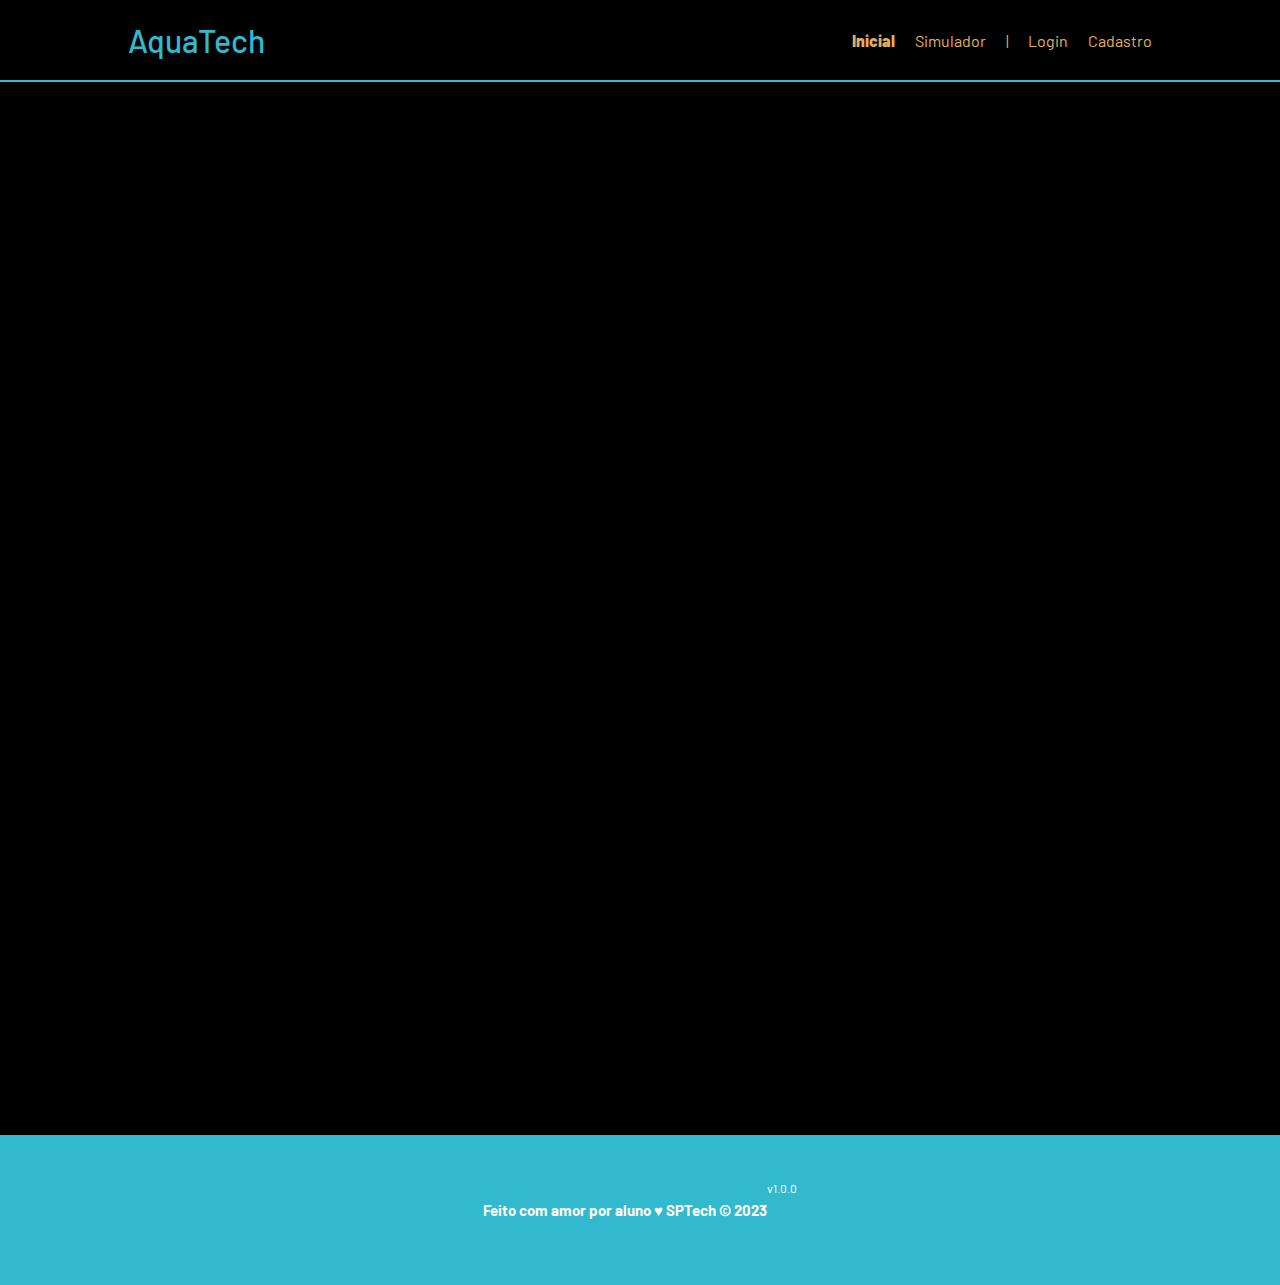
==== MagicTech/public/index.html @ e1228d56 "implemetanção do banco de dados" ====
<!DOCTYPE html>
<html lang="en">

<head>
    <meta charset="UTF-8">
    <meta http-equiv="X-UA-Compatible" content="IE=edge">
    <meta name="viewport" content="width=device-width, initial-scale=1.0">

    <title>AquaTech | Página Inicial</title>

    <script src="./js/sessao.js"></script>

    <link rel="stylesheet" href="./css/estilo.css">
    <link rel="icon" href="./assets/icon/favicon2.ico">
    <link rel="preconnect" href="https://fonts.gstatic.com">
</head>

<body>
    <div class="header">
      <div class="container">
        <h1 class="titulo">AquaTech</h1>
        <ul class="navbar">
          <li class="agora">
            <a href="#">Inicial</a>
          </li>
          <li>
            <a href="simulador.html">Simulador</a>
          </li>
          <li>|</li>
          <li>
            <a href="login.html">Login</a>
          </li>
          <li>
            <a href="cadastro.html">Cadastro</a>
          </li>
        </ul>
      </div>
    </div>
  
    <div class="banner">
      <div class="container">
        <p>Fortuna Audaces Sector</p>
      </div>
    </div>
  
    <div class="social">
      <div class="container">
        <div class="boxes">
          <div class="box">
            <img src="assets/imgs/193407.png">
          </div>
          <div>
            <span class="span">
              Lorem ipsum dolor sit amet, consectetur adipisicing elit. Labore sapiente incidunt debitis est quaerat. Ullam earum, tenetur, possimus sed in suscipit laudantium iste voluptatum repellat porro tempora harum nulla placeat.
            </span>
          </div>
          <div class="box2">
            <img src="assets/imgs/193407.png">
          </div>
        </div>
      </div>
    </div>
  
    <div class="footer">
      <div class="container">
        <h4>Feito com amor por aluno &hearts; SPTech &copy; 2023</h4>
        <span class="version">v1.0.0</span>
      </div>
    </div>
  </body>

</html>
---- MagicTech/public/css/estilo.css ----
@import url('https://fonts.googleapis.com/css2?family=Barlow:ital,wght@0,100;0,200;0,300;0,400;0,500;0,600;0,700;0,800;0,900;1,100;1,200;1,300;1,400;1,500;1,600;1,700;1,800;1,900&display=swap');

body {
  margin: 0;
  padding: 0;
  font-family: 'Barlow', 'Segoe UI', 'Segoe UI', Tahoma, Geneva, Verdana, sans-serif;
  background-color: black;
}

:root {
  --tamanho-header: 80px;
  --tamanho-banner: calc(100vh - var(--tamanho-header) - var(--tamanho-footer) - 2px);
  --tamanho-simulador: calc(100vh - var(--tamanho-header) - var(--tamanho-footer) - 2px);
  --tamanho-login: calc(100vh - var(--tamanho-header) - var(--tamanho-footer) - 2px);
  --tamanho-footer: 65px;
}

.container {
  display: flex;
  width: 80%;
  margin: auto;
}
 .container p{
  color: black;
  font-weight: bold;
 }

.header {
  height: var(--tamanho-header);
  border-bottom: 2px solid #32b9cd;
}

.header .container {
  justify-content: space-between;
  align-items: center;
  height: 100%;
}

.header a {
  text-decoration: none;
  color: #e3b062;
}

.agora {
  font-weight: 800;
}

.navbar {
  width: 300px;
  display: flex;
  align-items: center;
  justify-content: space-between;
  list-style: none;
  color: #e3b062;
}

.titulo {
  color: #32b9cd;
  width: fit-content;
  font-weight: 500;
}

.header h1 {
  margin: 0;
}

/* BANNER */

.banner {
  height: var(--tamanho-banner);
  color: white;
  background-image:url('/home/aluno/Documentos/projeto_individual/site-integração/public/assets/imgs/marcusaurelius-1024x683.webp');
  background-size: cover;
}

.banner .container {
  justify-content: center;
  align-items: center;
  height: 100%;
}

.banner .container p {
  width: 50%;
  margin: 0;
  padding: 0;
  font-size: 36px;
}

.banner .container span {
  font-weight: 800;
}

/* MISSÃO VISÃO VALORES */

.social {
  background-image: url('/home/aluno/Documentos/projeto_individual/site-integração/public/assets/imgs/360_F_507873911_59rC1Bt7ICFieziNBrkDgfoFHlxs7gq3.jpg');
  display: flex;
  height: 300px;
}

.social .container {
  justify-content: center;
}

.box img {
  width: 170px;
}
.box2 img {
  width: 170px;
  height: 100%;
}

.boxes {
  display: flex;
  justify-content: space-between;
  width: 100%;
  height: 100%;
  padding: 0;
}
.social .container {
  width: 100%;
  height: 100%;
}

.social p {
  text-align: center;
}

.box {
  display: flex;
  flex-direction: row;
  margin-right: 0;
}
.box2 {
 display: flex;
 flex-direction: row;
 margin-left: 0;
}
.boxes .span {
  justify-content: center;
  display: flex;
  flex-direction: column;
}

/* FOOTER */

.footer {
  background-color: #32b9cd;
  height: 150px;
  color: #fff;
  display: flex;
  font-size: 15px;
}

.footer .container {
  justify-content: center;
  text-align: center;
}

.footer .container .version {
  font-size: 12px;
}

/* LOGIN */

.login {
  height: var(--tamanho-login);
  background-image: url('../assets/imgs/bg-jelly-fish-para-home.png');
  background-size: cover;
}

.login .container {
  justify-content: center;
  align-items: center;
  height: 100%;
}

.card {
  width: 50%;
  background-color: #e5e5e5;
  border-radius: 10px;
  display: flex;
  align-items: center;
  justify-content: space-evenly;
  color: palevioletred;
  flex-direction: column;
  height: fit-content;
  padding: 20px 0;
}

.card h2 {
  margin: 0;
  font-size: 30px;
}

.formulario {
  display: flex;
  height: 90%;
  width: 80%;
  justify-content: space-around;
  flex-direction: column;
}

.formulario span {
  font-size: 15px;
  font-weight: 800;
}

.formulario input {
  border: 2px solid #32b9cd;
  text-align: center;
  border-radius: 10px;
  margin: 0;
}

.formulario select {
  border: 2px solid #32b9cd;
  background-color: white;
  color: gray;
  height: 36px;
  text-align: center;
  border-radius: 10px;
  margin: 0;
}

.campo {
  display: flex;
  flex-direction: column;
  justify-content: start;
  padding: 5px 0;
}

.botao {
  cursor: pointer;
  font-family: "Barlow", sans-serif;
  border: 0;
  border-radius: 5px;
  font-weight: 600;
  font-size: 18px;
  color: #fff;
  background-color: #e6005a;
  width: 120px;
  height: 30px;
  align-self: center;
  margin-top: 20px;
}

.loading-div {
  width: 50px;
  display: none;
}

.loading-div img {
  height: 50px;
  width: 50px;
}

#div_erros_login {
  display: none
}

/* FORMULARIO */

.alerta_erro{
  display: flex;
  justify-content: flex-end;
}

.card_erro {
  display: none;
  background-color: #fff;
  color: black;
  width: 230px;
  position: fixed;
  border-radius: 4px;
  border: #e6005a 3px solid;
  padding: 10px;
  margin-right: 10%;
}

.card_erro #mensagem_erro{
  font-weight: 500;
  font-size: 20px;
}

.formulario .tipo_campo {
  font-size: 20px;
  font-weight: 600 !important;
}

.formulario {
  display: flex;
  flex-direction: column;
}

input {
  margin-bottom: 10px;
  border: 2px solid #32b9cd;
  padding: 10px;
  text-align: center;
  border-radius: 10px;
}

.btn {
  font-family: "Barlow", sans-serif;
  border: 0;
  border-radius: 5px;
  font-weight: 600;
  font-size: 18px;
  padding: 10px 15px;
  color: white;
  background-color: #e6005a;
  width: 120px;
  align-self: center;
  margin-top: 5px;
}

.loading-div {
  width: 50px;
  margin: auto;
  display: none;
}

.loading-div img {
  height: 50px;
  width: 50px;
}

/* SIMULADOR */

.simulador {
  color: white;
}

.simulador .container {
  flex-direction: column;
  overflow: scroll; 
  height: var(--tamanho-simulador);
}

/* ALERTA */

#alerta {
  position: absolute;
  right: 0;
  bottom: 0;
}

.mensagem-alarme {
  background-color: white;
  border-radius: 5px;
  width: 300px;
  height: 80px;
  margin: 10px;
  padding: 10px 0;
  display: flex;
  justify-content: space-evenly;
  align-items: center;
}

.mensagem-alarme h3 {
  font-size: 14px;
  margin: 0;
}

.mensagem-alarme .informacao {
  width: 66%;
}

.alarme-sino {
  width: 48px;
  height: 48px;
  animation-name: bell;
  animation-duration: 4s;
  background-image: url('https://cdn-icons-png.flaticon.com/512/1157/1157000.png');
  background-size: cover;
  animation-iteration-count: infinite;
}

@keyframes bell {
  0%   {transform: rotate(25deg)}
  25%  {transform: rotate(-25deg)}
  50%  {transform: rotate(25deg)}
  75%  {transform: rotate(-25deg)}
  100% {transform: rotate(25deg)}
}
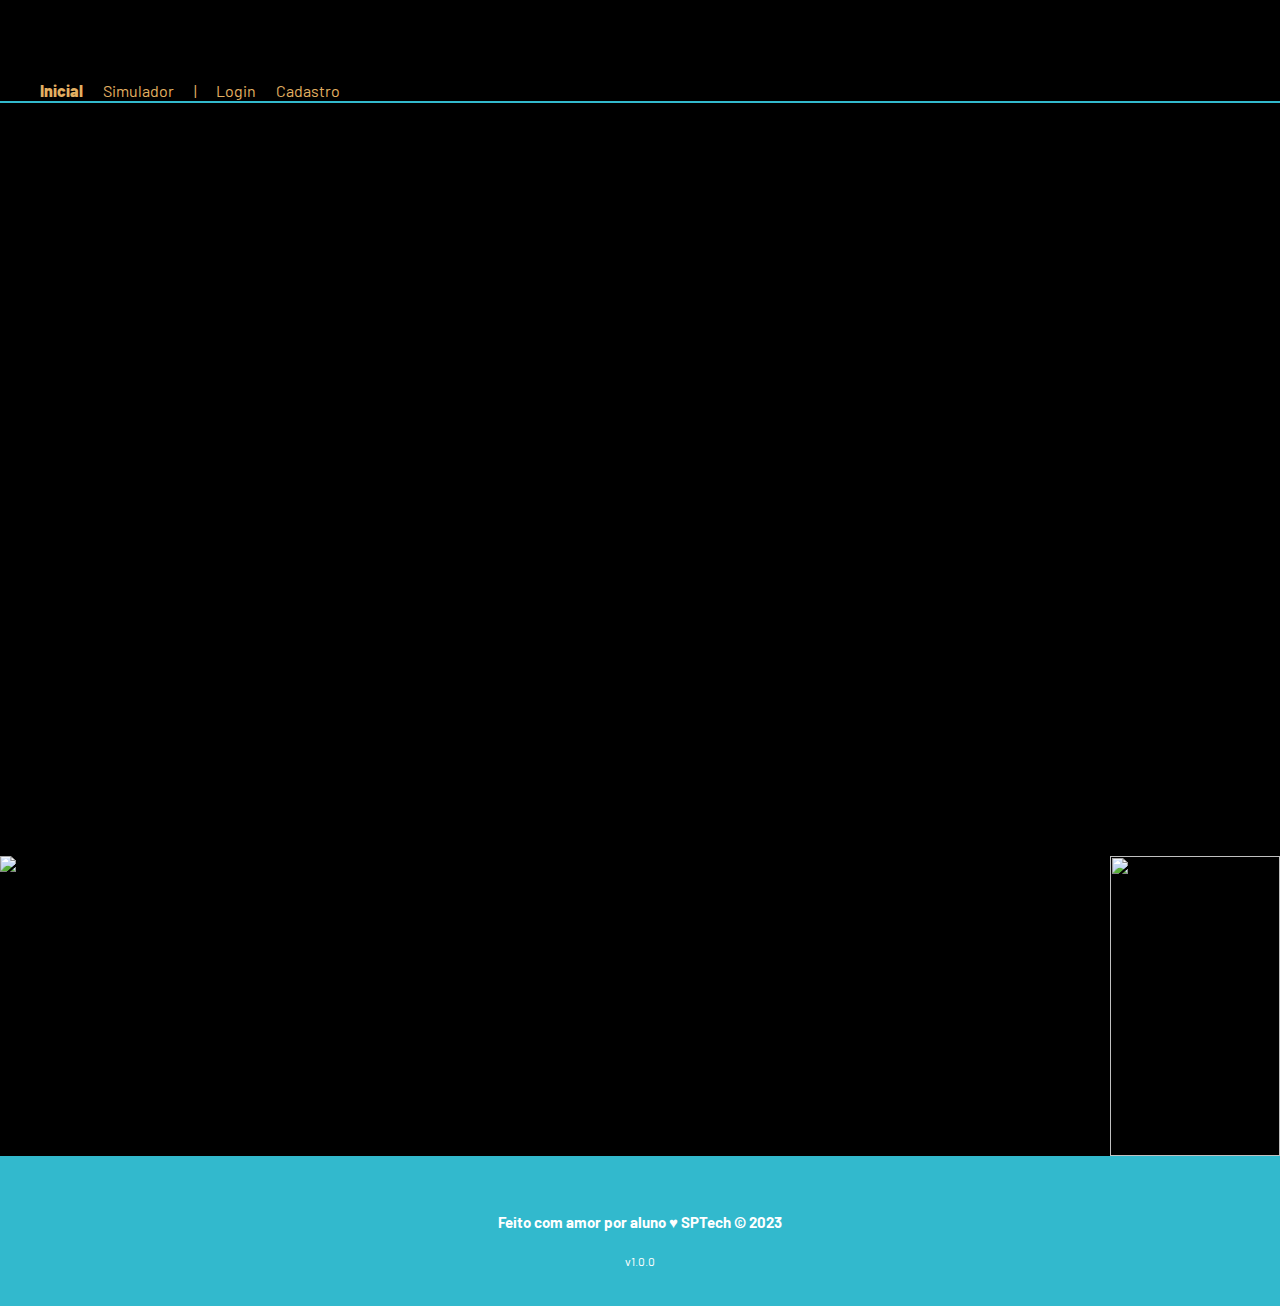
==== commit 89d87aa5: "css cadastros atualizados" ====
--- a/MagicTech/public/index.html
+++ b/MagicTech/public/index.html
@@ -24,7 +24,7 @@
             <a href="#">Inicial</a>
           </li>
           <li>
-            <a href="simulador.html">Simulador</a>
+            <a href="sobre-mim.html">Simulador</a>
           </li>
           <li>|</li>
           <li>
--- a/MagicTech/public/css/estilo.css
+++ b/MagicTech/public/css/estilo.css
@@ -17,8 +17,9 @@
 
 .container {
   display: flex;
-  width: 80%;
+  width: 100%;
   margin: auto;
+  display: block;
 }
  .container p{
   color: black;
@@ -54,14 +55,15 @@
   color: #e3b062;
 }
 
-.titulo {
+.titulo h1{
   color: #32b9cd;
   width: fit-content;
   font-weight: 500;
+  
 }
 
 .header h1 {
-  margin: 0;
+  margin-left: 30vw;
 }
 
 /* BANNER */
@@ -164,8 +166,8 @@
 /* LOGIN */
 
 .login {
-  height: var(--tamanho-login);
-  background-image: url('../assets/imgs/bg-jelly-fish-para-home.png');
+  height: 100vh;
+  background-image: url('../assets/imgs/magic_banner.jpg');
   background-size: cover;
 }
 
@@ -176,7 +178,7 @@
 }
 
 .card {
-  width: 50%;
+  width: 50vw;
   background-color: #e5e5e5;
   border-radius: 10px;
   display: flex;
@@ -187,6 +189,29 @@
   height: fit-content;
   padding: 20px 0;
 }
+.card2 {
+  width: 50vw;
+  background-color: #e5e5e5;
+  border-radius: 10px;
+  display: flex;
+  align-items: center;
+  justify-content: space-evenly;
+  color: black;
+  flex-direction: column;
+  height: fit-content;
+  padding: 20px 0;
+}
+.card2 {
+  width: 100%;
+  border-radius: 10px;
+  display: flex;
+  align-items: center;
+  justify-content: space-evenly;
+  color: black;
+  flex-direction: column;
+  height: fit-content;
+}
+
 
 .card h2 {
   margin: 0;
@@ -244,6 +269,21 @@
   align-self: center;
   margin-top: 20px;
 }
+.botao2 {
+  cursor: pointer;
+  font-family: "Barlow", sans-serif;
+  border: 0;
+  border-radius: 5px;
+  font-weight: 600;
+  font-size: 18px;
+  color: #fff;
+  background-color: #e6005a;
+  width: 120px;
+  height: 60px;
+  align-self: center;
+  margin-top: 20px;
+}
+
 
 .loading-div {
   width: 50px;
@@ -383,4 +423,27 @@
   50%  {transform: rotate(25deg)}
   75%  {transform: rotate(-25deg)}
   100% {transform: rotate(25deg)}
+}
+
+.formulario .campo .resultado_deck {
+  font-size: 20px;
+  color: black;
+}
+.grafico{
+  display: flex;
+  flex-direction: column;
+  width: 60vw;
+  height: 100%;
+
+}
+.grafico2{
+  display: flex;
+  flex-direction: column;
+  width: 100%;
+  height: 100%;
+  margin-left: 20vw;
+  border-bottom: 10px solid white;
+}
+.span_grafico{
+  color: #fff;
 }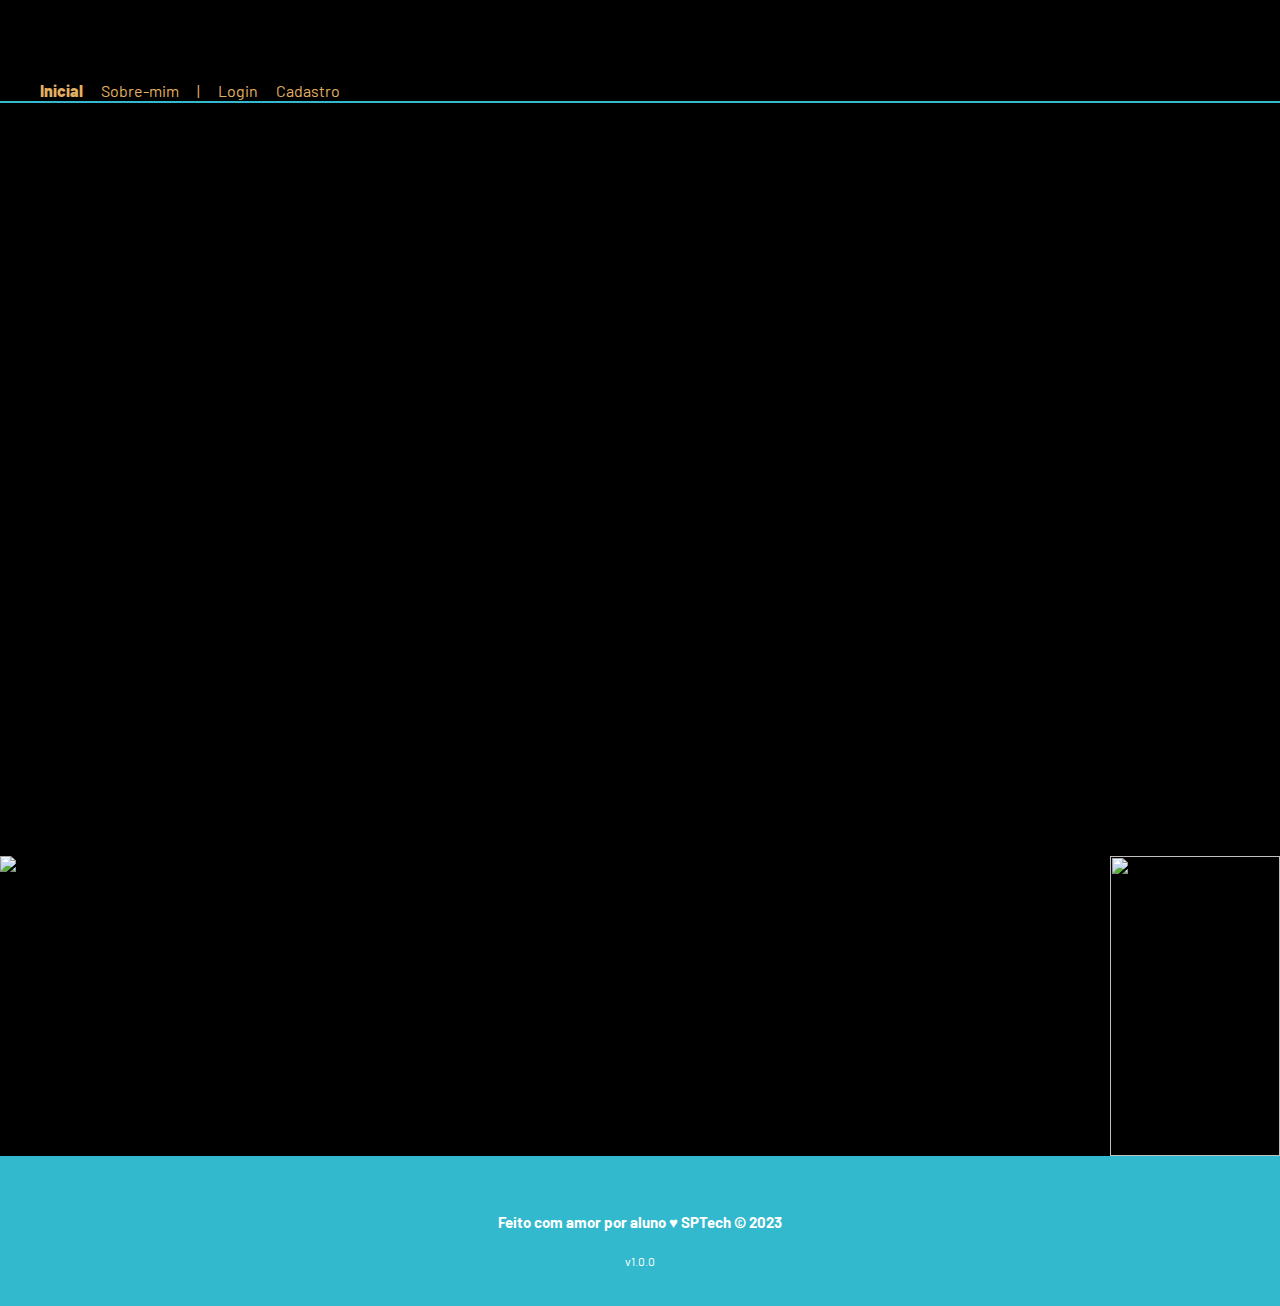
==== commit 0581c98d: "css adicionado para pagina de sobre mim" ====
--- a/MagicTech/public/index.html
+++ b/MagicTech/public/index.html
@@ -24,7 +24,7 @@
             <a href="#">Inicial</a>
           </li>
           <li>
-            <a href="sobre-mim.html">Simulador</a>
+            <a href="sobre-mim.html">Sobre-mim</a>
           </li>
           <li>|</li>
           <li>
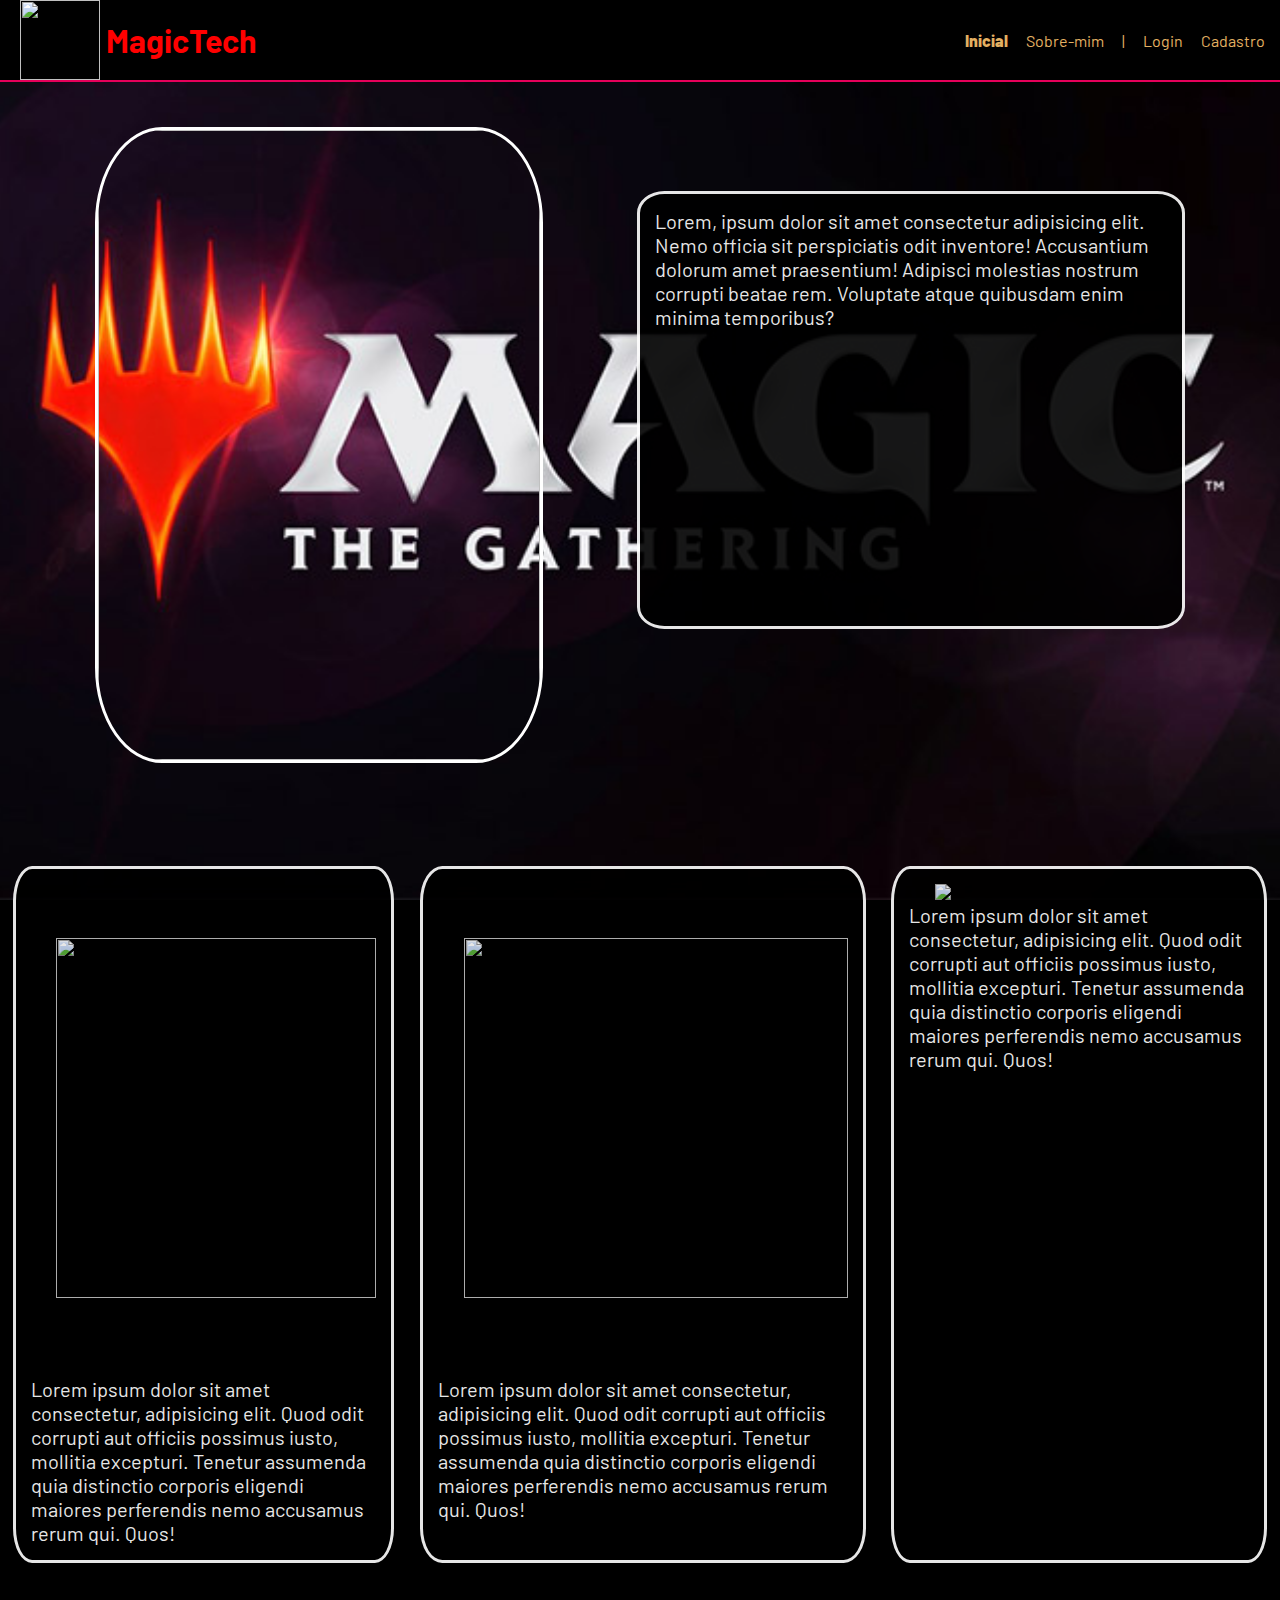
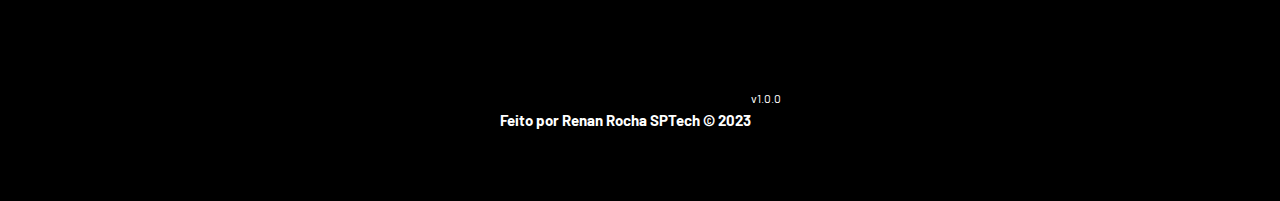
==== commit 21a6d674: "css do projeto finalizado" ====
--- a/MagicTech/public/index.html
+++ b/MagicTech/public/index.html
@@ -10,15 +10,16 @@
 
     <script src="./js/sessao.js"></script>
 
-    <link rel="stylesheet" href="./css/estilo.css">
-    <link rel="icon" href="./assets/icon/favicon2.ico">
-    <link rel="preconnect" href="https://fonts.gstatic.com">
+    <link rel="stylesheet" href="./css/inicial.css">
 </head>
 
 <body>
     <div class="header">
       <div class="container">
-        <h1 class="titulo">AquaTech</h1>
+        <div class="cleber">
+          <div class="logo"><img src="..\assets\imgs\MagicTechLogo.png"></div>
+          <h1 class="titulo">MagicTech</h1>
+          </div>
         <ul class="navbar">
           <li class="agora">
             <a href="#">Inicial</a>
@@ -36,37 +37,31 @@
         </ul>
       </div>
     </div>
-  
-    <div class="banner">
-      <div class="container">
-        <p>Fortuna Audaces Sector</p>
+    <div class="login">
+      <div class="alerta_erro">
+          <div class="card_erro" id="cardErro">
+              <span id="mensagem_erro"></span>
+          </div>
       </div>
-    </div>
-  
-    <div class="social">
-      <div class="container">
-        <div class="boxes">
-          <div class="box">
-            <img src="assets/imgs/193407.png">
+          <div class="container">
+          <div class="jorge">
+          <div class="foto"><img src="..\assets\imgs\capaMagicTech.jpg"></div>
+          
+          <div class="texto"><span>Lorem, ipsum dolor sit amet consectetur adipisicing elit. Nemo officia sit perspiciatis odit inventore! Accusantium dolorum amet praesentium! Adipisci molestias nostrum corrupti beatae rem. Voluptate atque quibusdam enim minima temporibus?</span>
+          </div>  
           </div>
-          <div>
-            <span class="span">
-              Lorem ipsum dolor sit amet, consectetur adipisicing elit. Labore sapiente incidunt debitis est quaerat. Ullam earum, tenetur, possimus sed in suscipit laudantium iste voluptatum repellat porro tempora harum nulla placeat.
-            </span>
           </div>
-          <div class="box2">
-            <img src="assets/imgs/193407.png">
           </div>
+          </div>
+          <div class="nabucodonosor">
+            <div class = "texto1"><img src="..\assets\imgs\cadastro_banner.png" style="height: 40vh; margin-top: 6vh; width: 25vw;"><br><br><br><br><br><span>Lorem ipsum dolor sit amet consectetur, adipisicing elit. Quod odit corrupti aut officiis possimus iusto, mollitia excepturi. Tenetur assumenda quia distinctio corporis eligendi maiores perferendis nemo accusamus rerum qui. Quos!</span></div>
+            <div class = "texto1"><img src="..\assets\imgs\consulta_banner.png" style="height: 40vh; margin-top: 6vh; width: 30vw;"><br><br><br><br><br><span>Lorem ipsum dolor sit amet consectetur, adipisicing elit. Quod odit corrupti aut officiis possimus iusto, mollitia excepturi. Tenetur assumenda quia distinctio corporis eligendi maiores perferendis nemo accusamus rerum qui. Quos!</span></div>
+            <div class = "texto1"><img src="..\assets\imgs\estatistica-banner.png"><br><span>Lorem ipsum dolor sit amet consectetur, adipisicing elit. Quod odit corrupti aut officiis possimus iusto, mollitia excepturi. Tenetur assumenda quia distinctio corporis eligendi maiores perferendis nemo accusamus rerum qui. Quos!</span></div>
+          </div>
+          <div class="footer">
+            <div class="container">
+                <h4>Feito por Renan Rocha SPTech &copy; 2023</h4>
+                <span class="version">v1.0.0</span>
+            </div>
         </div>
-      </div>
-    </div>
-  
-    <div class="footer">
-      <div class="container">
-        <h4>Feito com amor por aluno &hearts; SPTech &copy; 2023</h4>
-        <span class="version">v1.0.0</span>
-      </div>
-    </div>
-  </body>
-
 </html>--- a/MagicTech/public/css/inicial.css
+++ b/MagicTech/public/css/inicial.css
@@ -0,0 +1,406 @@
+@import url('https://fonts.googleapis.com/css2?family=Barlow:ital,wght@0,100;0,200;0,300;0,400;0,500;0,600;0,700;0,800;0,900;1,100;1,200;1,300;1,400;1,500;1,600;1,700;1,800;1,900&display=swap');
+
+body {
+    margin: 0;
+    padding: 0;
+    font-family: 'Barlow', 'Segoe UI', 'Segoe UI', Tahoma, Geneva, Verdana, sans-serif;
+    background-color: black;
+    background-size: cover;
+    background-image: url('../assets/imgs/magic_banner.jpg');
+    background-position: center;
+    background-repeat: no-repeat;
+    background-attachment: fixed;
+  }
+
+:root {
+  --tamanho-header: 80px;
+  --tamanho-banner: calc(100vh - var(--tamanho-header) - var(--tamanho-footer) - 2px);
+  --tamanho-simulador: calc(100vh - var(--tamanho-header) - var(--tamanho-footer) - 2px);
+  --tamanho-login: calc(100vh - var(--tamanho-header) - var(--tamanho-footer) - 2px);
+  --tamanho-footer: 65px;
+}
+
+.container {
+  display: flex;
+  width: 100%;
+  margin: auto;
+  height: 100%;
+  justify-content: space-between;
+}
+ .container p{
+  color: black;
+  font-weight: bold;
+ }
+
+ .header {
+    height: var(--tamanho-header);
+    border-bottom: 2px solid #e6005a;
+    background-color: black;
+  }
+
+.header .container {
+  justify-content: space-between;
+  align-items: center;
+  height: 100%;
+}
+
+.header a {
+  text-decoration: none;
+  color: #e3b062;
+}
+
+.agora {
+  font-weight: 800;
+}
+
+.navbar {
+  width: 300px;
+  display: flex;
+  align-items: center;
+  justify-content: space-between;
+  list-style: none;
+  color: #e3b062;
+  margin-right: 15px;
+
+}
+
+.titulo {
+    color: red;
+    width: 100px;
+    margin: 0;
+  }
+
+  .header h1 {
+    margin-left: 2vw;
+  }
+.login {
+    height: 80vh;
+  }
+  
+  .login .container {
+    justify-content: center;
+    align-items: center;
+    height: 100%;
+  }
+  
+  .card {
+    width: 50vw;
+    height: 50%;
+    background-color: black;
+    border-radius: 10px;
+    display: flex;
+    align-items: center;
+    justify-content: space-evenly;
+    color: whitesmoke;
+    flex-direction: column;
+    height: fit-content;
+    padding: 100px 0;
+    opacity: 90%;
+  }
+  
+  
+  .card h2 {
+    margin: 0;
+    font-size: 30px;
+  }
+  
+  .formulario {
+    display: flex;
+    height: 90%;
+    width: 80%;
+    justify-content: space-around;
+    flex-direction: column;
+  }
+  
+  .formulario span {
+    font-size: 15px;
+    font-weight: 800;
+  }
+  
+  .formulario input {
+    border: 2px solid #32b9cd;
+    text-align: center;
+    border-radius: 10px;
+    margin: 0;
+  }
+  
+  .formulario select {
+    border: 2px solid #32b9cd;
+    background-color: white;
+    color: gray;
+    height: 36px;
+    text-align: center;
+    border-radius: 10px;
+    margin: 0;
+  }
+  
+  .campo {
+    display: flex;
+    flex-direction: column;
+    justify-content: start;
+    padding: 5px 0;
+  }
+  
+  .botao {
+    cursor: pointer;
+    font-family: "Barlow", sans-serif;
+    border: 0;
+    border-radius: 5px;
+    font-weight: 600;
+    font-size: 18px;
+    color: #fff;
+    background-color: #e6005a;
+    width: 120px;
+    height: 30px;
+    align-self: center;
+    margin-top: 20px;
+  }
+  .botao2 {
+    cursor: pointer;
+    font-family: "Barlow", sans-serif;
+    border: 0;
+    border-radius: 5px;
+    font-weight: 600;
+    font-size: 18px;
+    color: #fff;
+    background-color: #e6005a;
+    width: 120px;
+    height: 60px;
+    align-self: center;
+    margin-top: 20px;
+  }
+  
+  
+  .loading-div {
+    width: 50px;
+    display: none;
+  }
+  
+  .loading-div img {
+    height: 50px;
+    width: 50px;
+  }
+  
+  #div_erros_login {
+    display: none
+  }
+  .formulario .tipo_campo {
+    font-size: 20px;
+    font-weight: 600 !important;
+  }
+  
+  .formulario {
+    display: flex;
+    flex-direction: column;
+  }
+  
+  input {
+    margin-bottom: 10px;
+    border: 2px solid #32b9cd;
+    padding: 10px;
+    text-align: center;
+    border-radius: 10px;
+  }
+  
+  .btn {
+    font-family: "Barlow", sans-serif;
+    border: 0;
+    border-radius: 5px;
+    font-weight: 600;
+    font-size: 18px;
+    padding: 10px 15px;
+    color: white;
+    background-color: #e6005a;
+    width: 120px;
+    align-self: center;
+    margin-top: 5px;
+  }
+  .footer {
+    background-color: black;
+    height: 110px;
+    color: #fff;
+    display: flex;
+    font-size: 15px;
+  }
+  
+  .footer .container {
+    justify-content: center;
+    text-align: center;
+  }
+  
+  .footer .container .version {
+    font-size: 12px;
+  }
+
+  .jorge .texto{
+    color: white;
+    width: 40%;
+    margin-top: 5%;
+    background-color: black;
+    opacity: 90%;
+    border: solid white;
+    border-radius: 5%;
+    padding: 15px;
+    margin-bottom: 10%;
+  }
+  .texto span{
+    font-size: 20px;
+  }
+  .foto{
+    height: 70vh;
+    width: 35%;
+    display: flex;
+    justify-content: center;
+  }
+  .foto img{
+    border: solid white;
+    border-radius: 15%;
+    height: 100%;
+    width: 100%;
+  }
+  .jorge{
+    display: flex;
+    justify-content: space-evenly;
+  }
+  .jorgin{
+    display: flex;
+    justify-content: space-evenly;
+    height: 80vh;
+    border-bottom: #e6005a solid;
+  }
+  .jorgin img{
+    margin-top: 8%;
+  }
+  .jorgin .texto{
+    margin-bottom: 10%;
+    color: white;
+    width: 40%;
+    margin-top: 10%;
+    background-color: black;
+    opacity: 90%;
+    border: solid white;
+    border-radius: 5%;
+    padding: 15px;
+  }
+
+  .banner {
+    height: var(--tamanho-banner);
+    color: white;
+    background-image:url('/home/aluno/Documentos/projeto_individual/site-integração/public/assets/imgs/marcusaurelius-1024x683.webp');
+    background-size: cover;
+  }
+  
+  .banner .container {
+    justify-content: center;
+    align-items: center;
+    height: 100%;
+  }
+  
+  .banner .container p {
+    width: 50%;
+    margin: 0;
+    padding: 0;
+    font-size: 36px;
+  }
+  
+  .banner .container span {
+    font-weight: 800;
+  }
+  
+  /* MISSÃO VISÃO VALORES */
+  
+  .social {
+    background-image: url('/home/aluno/Documentos/projeto_individual/site-integração/public/assets/imgs/360_F_507873911_59rC1Bt7ICFieziNBrkDgfoFHlxs7gq3.jpg');
+    display: flex;
+    height: 300px;
+  }
+  
+  .social .container {
+    justify-content: center;
+  }
+  
+  .box img {
+    width: 170px;
+  }
+  .box2 img {
+    width: 170px;
+    height: 100%;
+  }
+  
+  .boxes {
+    display: flex;
+    justify-content: space-between;
+    width: 100%;
+    height: 100%;
+    padding: 0;
+  }
+  .social .container {
+    width: 100%;
+    height: 100%;
+  }
+  
+  .social p {
+    text-align: center;
+  }
+  
+  .box {
+    display: flex;
+    flex-direction: row;
+    margin-right: 0;
+  }
+  .box2 {
+   display: flex;
+   flex-direction: row;
+   margin-left: 0;
+  }
+  .boxes .span {
+    justify-content: center;
+    display: flex;
+    flex-direction: column;
+  }
+  .logo{
+    width: 80px;
+    height: 80px; 
+    }
+    .logo img{
+    width: 100%;
+    height: 100%;
+    margin-left: 20px;
+    margin-right: 0;
+    }
+    .cleber{
+        display: flex;
+        flex-direction: row;
+        align-items: center;
+    }
+    .nabucodonosor{
+        display: flex;
+        flex-direction: row;
+        justify-content: space-around;
+    }
+    .mensagens{
+       color: #fff; 
+    }
+    .nabucodonosor .texto1{
+        color: white;
+        width: 40%;
+        margin-top: 5%;
+        background-color: black;
+        opacity: 90%;
+        border: solid white;
+        border-radius: 5%;
+        padding: 15px;
+        margin-bottom: 10%;
+        margin-left: 1vw;
+        margin-right: 1vw;
+      }
+      .texto1 span{
+        font-size: 20px;
+      }
+      .texto1 img{
+        margin-left: 2vw;
+      }
+    
+    .herivelton{
+        height: 10vh;
+    }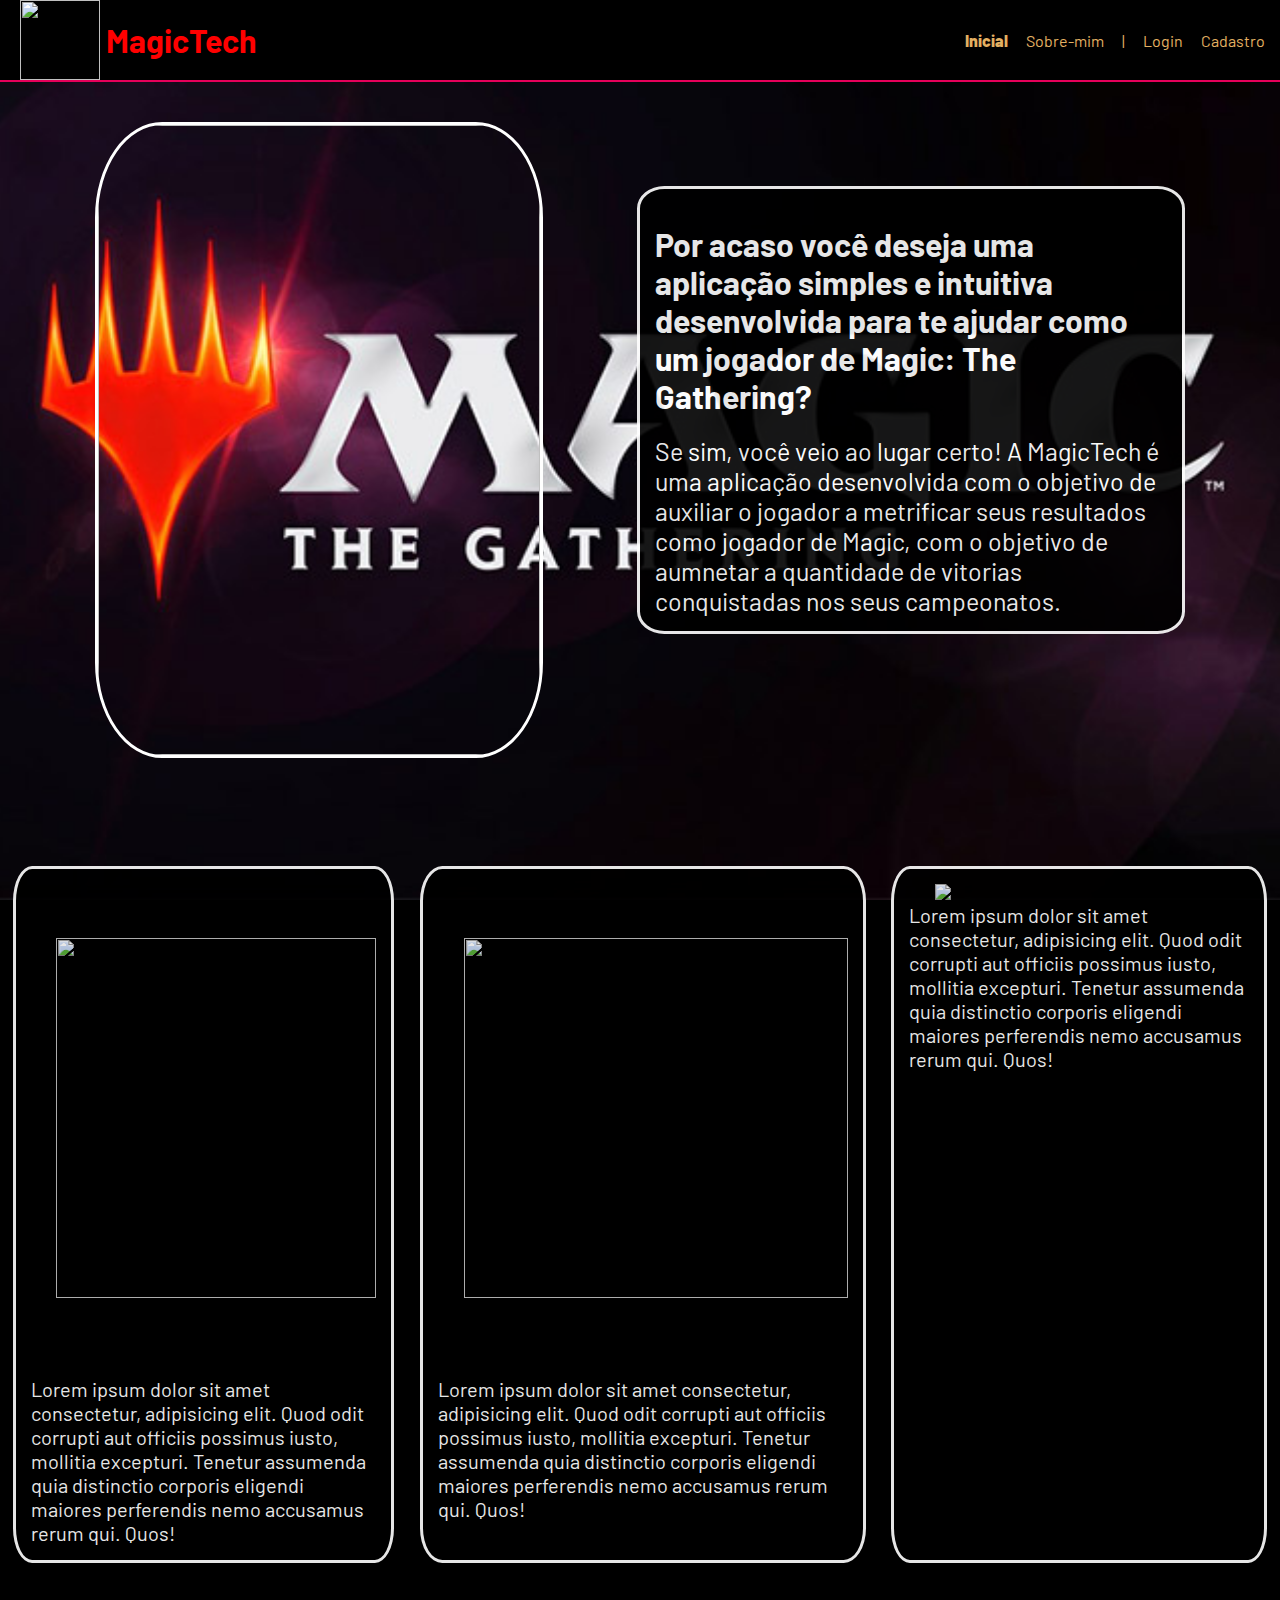
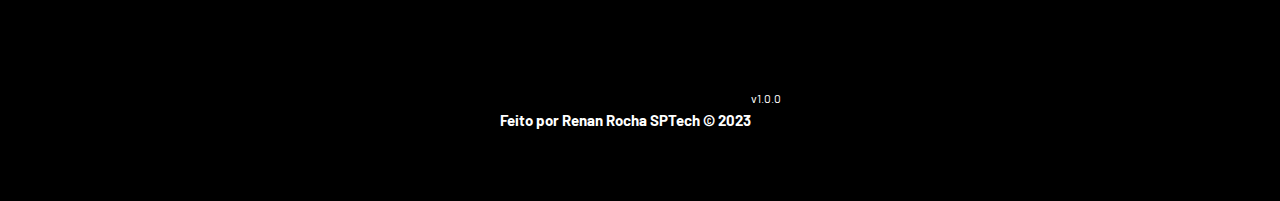
==== commit 7c798fb7: "alertas e avisos para as telas adicionados" ====
--- a/MagicTech/public/index.html
+++ b/MagicTech/public/index.html
@@ -47,7 +47,7 @@
           <div class="jorge">
           <div class="foto"><img src="..\assets\imgs\capaMagicTech.jpg"></div>
           
-          <div class="texto"><span>Lorem, ipsum dolor sit amet consectetur adipisicing elit. Nemo officia sit perspiciatis odit inventore! Accusantium dolorum amet praesentium! Adipisci molestias nostrum corrupti beatae rem. Voluptate atque quibusdam enim minima temporibus?</span>
+          <div class="texto"><h1>Por acaso você deseja uma aplicação simples e intuitiva desenvolvida para te ajudar como um jogador de Magic: The Gathering?</h1><span>Se sim, você veio ao lugar certo! A MagicTech é uma aplicação desenvolvida com o objetivo de auxiliar o jogador a metrificar seus resultados como jogador de Magic, com o objetivo de aumnetar a quantidade de vitorias conquistadas nos seus campeonatos.</span>
           </div>  
           </div>
           </div>
--- a/MagicTech/public/css/inicial.css
+++ b/MagicTech/public/css/inicial.css
@@ -244,7 +244,7 @@
     margin-bottom: 10%;
   }
   .texto span{
-    font-size: 20px;
+    font-size: 25px;
   }
   .foto{
     height: 70vh;
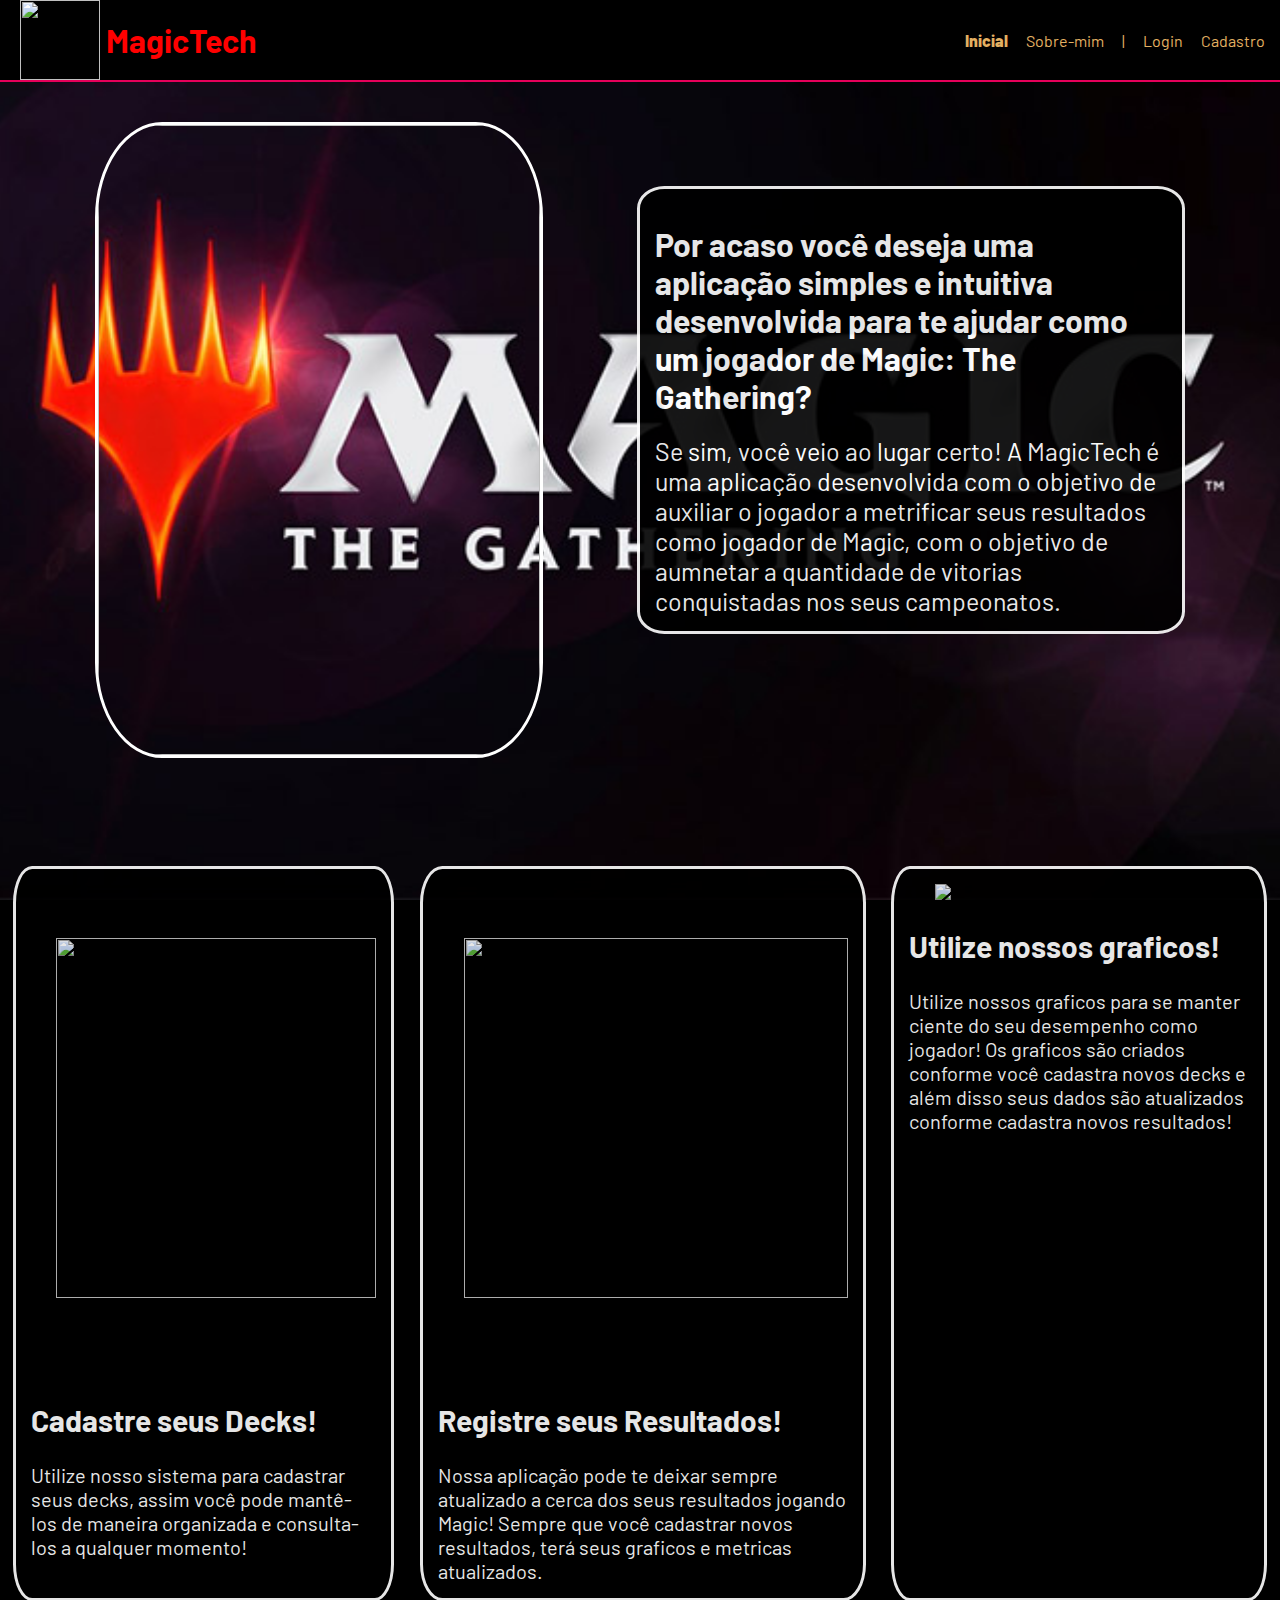
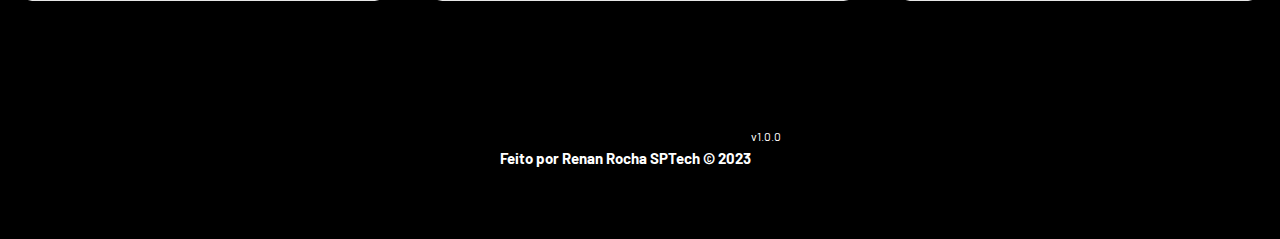
==== commit d13c4e17: "projeto individual finalizado" ====
--- a/MagicTech/public/index.html
+++ b/MagicTech/public/index.html
@@ -54,9 +54,9 @@
           </div>
           </div>
           <div class="nabucodonosor">
-            <div class = "texto1"><img src="..\assets\imgs\cadastro_banner.png" style="height: 40vh; margin-top: 6vh; width: 25vw;"><br><br><br><br><br><span>Lorem ipsum dolor sit amet consectetur, adipisicing elit. Quod odit corrupti aut officiis possimus iusto, mollitia excepturi. Tenetur assumenda quia distinctio corporis eligendi maiores perferendis nemo accusamus rerum qui. Quos!</span></div>
-            <div class = "texto1"><img src="..\assets\imgs\consulta_banner.png" style="height: 40vh; margin-top: 6vh; width: 30vw;"><br><br><br><br><br><span>Lorem ipsum dolor sit amet consectetur, adipisicing elit. Quod odit corrupti aut officiis possimus iusto, mollitia excepturi. Tenetur assumenda quia distinctio corporis eligendi maiores perferendis nemo accusamus rerum qui. Quos!</span></div>
-            <div class = "texto1"><img src="..\assets\imgs\estatistica-banner.png"><br><span>Lorem ipsum dolor sit amet consectetur, adipisicing elit. Quod odit corrupti aut officiis possimus iusto, mollitia excepturi. Tenetur assumenda quia distinctio corporis eligendi maiores perferendis nemo accusamus rerum qui. Quos!</span></div>
+            <div class = "texto1"><img src="..\assets\imgs\cadastro_banner.png" style="height: 40vh; margin-top: 6vh; width: 25vw;"><br><br><br><br><br><span><h2>Cadastre seus Decks!</h2>Utilize nosso sistema para cadastrar seus decks, assim você pode mantê-los de maneira organizada e consulta-los a qualquer momento!</span></div>
+            <div class = "texto1"><img src="..\assets\imgs\consulta_banner.png" style="height: 40vh; margin-top: 6vh; width: 30vw;"><br><br><br><br><br><span><h2>Registre seus Resultados!</h2> Nossa aplicação pode te deixar sempre atualizado a cerca dos seus resultados jogando Magic! Sempre que você cadastrar novos resultados, terá seus graficos e metricas atualizados.</span></div>
+            <div class = "texto1"><img src="..\assets\imgs\estatistica-banner.png"><br><span><h2>Utilize nossos graficos!</h2>Utilize nossos graficos para se manter ciente do seu desempenho como jogador! Os graficos são criados conforme você cadastra novos decks e além disso seus dados são atualizados conforme cadastra novos resultados!</span></div>
           </div>
           <div class="footer">
             <div class="container">
